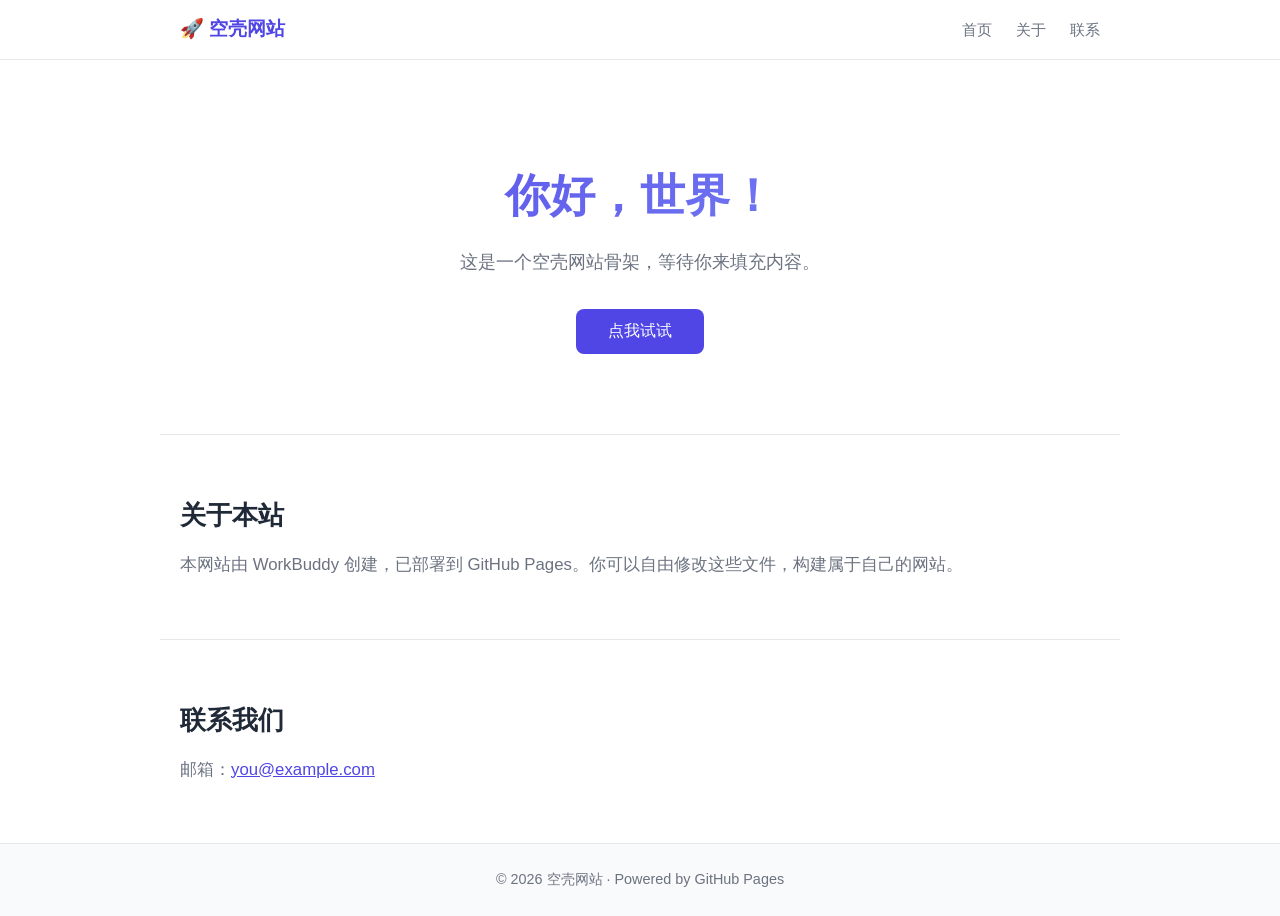
==== index.html @ 28a15c0e "chore: 初始化空壳网站骨架" ====
<!DOCTYPE html>
<html lang="zh-CN">
<head>
  <meta charset="UTF-8">
  <meta name="viewport" content="width=device-width, initial-scale=1.0">
  <meta name="description" content="空壳网站 - 项目骨架">
  <title>我的空壳网站</title>
  <link rel="stylesheet" href="css/styles.css">
</head>
<body>
  <header class="site-header">
    <nav class="navbar">
      <div class="brand">🚀 空壳网站</div>
      <ul class="nav-links">
        <li><a href="#home">首页</a></li>
        <li><a href="#about">关于</a></li>
        <li><a href="#contact">联系</a></li>
      </ul>
    </nav>
  </header>

  <main>
    <section id="home" class="hero">
      <h1>你好，世界！</h1>
      <p>这是一个空壳网站骨架，等待你来填充内容。</p>
      <button id="demo-btn" class="btn">点我试试</button>
    </section>

    <section id="about" class="section">
      <h2>关于本站</h2>
      <p>本网站由 WorkBuddy 创建，已部署到 GitHub Pages。你可以自由修改这些文件，构建属于自己的网站。</p>
    </section>

    <section id="contact" class="section">
      <h2>联系我们</h2>
      <p>邮箱：<a href="mailto:you@example.com">you@example.com</a></p>
    </section>
  </main>

  <footer class="site-footer">
    <p>© 2026 空壳网站 · Powered by GitHub Pages</p>
  </footer>

  <script src="js/script.js"></script>
</body>
</html>
---- css/styles.css ----
/* ===== 空壳网站基础样式 ===== */
:root {
  --primary: #4f46e5;
  --primary-light: #818cf8;
  --text: #1f2937;
  --text-light: #6b7280;
  --bg: #ffffff;
  --bg-alt: #f9fafb;
  --border: #e5e7eb;
}

* {
  margin: 0;
  padding: 0;
  box-sizing: border-box;
}

body {
  font-family: -apple-system, BlinkMacSystemFont, "Segoe UI", "PingFang SC",
    "Hiragino Sans GB", "Microsoft YaHei", sans-serif;
  color: var(--text);
  background: var(--bg);
  line-height: 1.6;
}

/* 导航栏 */
.site-header {
  position: sticky;
  top: 0;
  background: rgba(255, 255, 255, 0.9);
  backdrop-filter: blur(8px);
  border-bottom: 1px solid var(--border);
}

.navbar {
  max-width: 960px;
  margin: 0 auto;
  padding: 14px 20px;
  display: flex;
  align-items: center;
  justify-content: space-between;
}

.brand {
  font-size: 1.2rem;
  font-weight: 700;
  color: var(--primary);
}

.nav-links {
  list-style: none;
  display: flex;
  gap: 24px;
}

.nav-links a {
  text-decoration: none;
  color: var(--text-light);
  font-size: 0.95rem;
  transition: color 0.2s;
}

.nav-links a:hover {
  color: var(--primary);
}

/* 主视觉区 */
.hero {
  max-width: 960px;
  margin: 0 auto;
  padding: 100px 20px 80px;
  text-align: center;
}

.hero h1 {
  font-size: 2.8rem;
  margin-bottom: 16px;
  background: linear-gradient(135deg, var(--primary), var(--primary-light));
  -webkit-background-clip: text;
  -webkit-text-fill-color: transparent;
}

.hero p {
  font-size: 1.15rem;
  color: var(--text-light);
  margin-bottom: 32px;
}

.btn {
  padding: 12px 32px;
  font-size: 1rem;
  border: none;
  border-radius: 8px;
  cursor: pointer;
  color: #fff;
  background: var(--primary);
  transition: transform 0.15s, box-shadow 0.15s;
}

.btn:hover {
  transform: translateY(-2px);
  box-shadow: 0 6px 16px rgba(79, 70, 229, 0.35);
}

/* 内容区 */
.section {
  max-width: 960px;
  margin: 0 auto;
  padding: 60px 20px;
  border-top: 1px solid var(--border);
}

.section h2 {
  font-size: 1.6rem;
  margin-bottom: 16px;
  color: var(--text);
}

.section p {
  color: var(--text-light);
  font-size: 1.05rem;
}

.section a {
  color: var(--primary);
}

/* 页脚 */
.site-footer {
  border-top: 1px solid var(--border);
  background: var(--bg-alt);
  padding: 24px 20px;
  text-align: center;
  color: var(--text-light);
  font-size: 0.9rem;
}

@media (max-width: 640px) {
  .hero h1 {
    font-size: 2rem;
  }
  .nav-links {
    gap: 14px;
  }
}
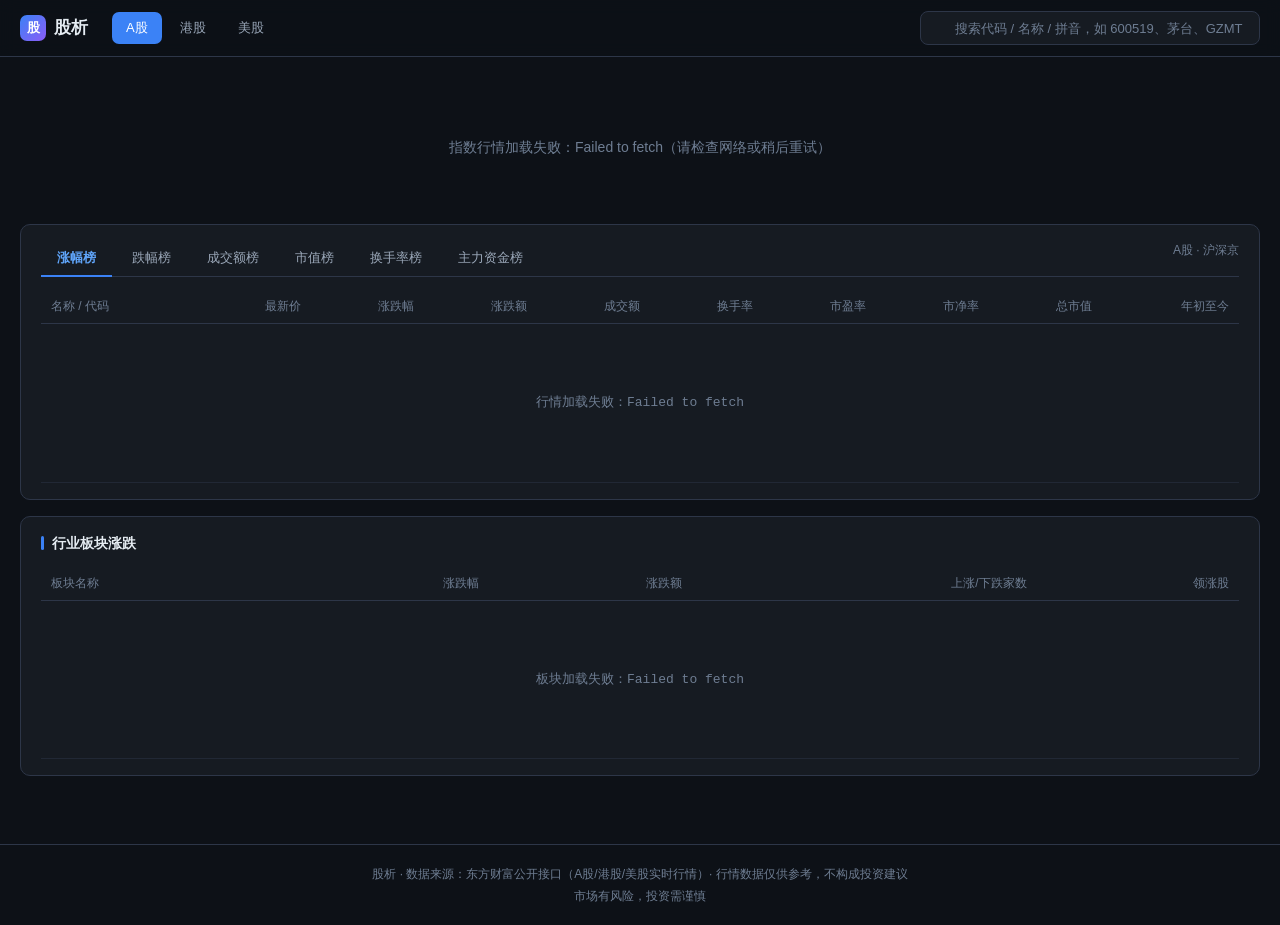
==== commit 0d20f870: "feat: 股票分析网站 v2 - 全网行情/K线/资金流/财务 - 首页：指数行情(上证/深证/创业板/科创50/恒生/纳指100)、涨跌榜、行业板块、A股/港股/美股切换 - 个股页：实时报价、分" ====
--- a/index.html
+++ b/index.html
@@ -3,44 +3,94 @@
 <head>
   <meta charset="UTF-8">
   <meta name="viewport" content="width=device-width, initial-scale=1.0">
-  <meta name="description" content="空壳网站 - 项目骨架">
-  <title>我的空壳网站</title>
+  <meta name="description" content="全网股票行情分析 - A股/港股/美股实时行情、K线、资金流、财务数据">
+  <title>股析 · 全网股票行情分析</title>
   <link rel="stylesheet" href="css/styles.css">
+  <link rel="icon" href="data:image/svg+xml,<svg xmlns='http://www.w3.org/2000/svg' viewBox='0 0 100 100'><text y='.9em' font-size='90'>📈</text></svg>">
 </head>
 <body>
   <header class="site-header">
     <nav class="navbar">
-      <div class="brand">🚀 空壳网站</div>
-      <ul class="nav-links">
-        <li><a href="#home">首页</a></li>
-        <li><a href="#about">关于</a></li>
-        <li><a href="#contact">联系</a></li>
-      </ul>
+      <a class="brand" href="index.html"><span class="logo">股</span>股析</a>
+      <div class="market-tabs">
+        <a href="#market-a" class="active" data-market="a">A股</a>
+        <a href="#market-hk" data-market="hk">港股</a>
+        <a href="#market-us" data-market="us">美股</a>
+      </div>
+      <div class="search-box">
+        <input type="text" id="search-input" placeholder="搜索代码 / 名称 / 拼音，如 600519、茅台、GZMT" autocomplete="off">
+        <div class="search-suggest" id="search-suggest"></div>
+      </div>
     </nav>
   </header>
 
-  <main>
-    <section id="home" class="hero">
-      <h1>你好，世界！</h1>
-      <p>这是一个空壳网站骨架，等待你来填充内容。</p>
-      <button id="demo-btn" class="btn">点我试试</button>
-    </section>
+  <main class="container">
+    <!-- 指数行情 -->
+    <div class="index-grid" id="index-grid">
+      <div class="state-box"><div class="spin"></div>加载指数行情中…</div>
+    </div>
+    <div class="update-time" id="update-time"></div>
 
-    <section id="about" class="section">
-      <h2>关于本站</h2>
-      <p>本网站由 WorkBuddy 创建，已部署到 GitHub Pages。你可以自由修改这些文件，构建属于自己的网站。</p>
-    </section>
+    <!-- 涨跌榜 -->
+    <div class="card">
+      <div class="tab-bar">
+        <button class="tab-btn active" data-sort="f3">涨幅榜</button>
+        <button class="tab-btn" data-sort="f3" data-order="asc">跌幅榜</button>
+        <button class="tab-btn" data-sort="f6">成交额榜</button>
+        <button class="tab-btn" data-sort="f20">市值榜</button>
+        <button class="tab-btn" data-sort="f8">换手率榜</button>
+        <button class="tab-btn" data-sort="f62">主力资金榜</button>
+        <span class="tab-market" id="tab-market-label" style="margin-left:auto;color:var(--text-3);font-size:12px;"></span>
+      </div>
+      <div class="table-wrap">
+        <table class="stock-table" id="stock-table">
+          <thead>
+            <tr>
+              <th>名称 / 代码</th>
+              <th>最新价</th>
+              <th>涨跌幅</th>
+              <th>涨跌额</th>
+              <th>成交额</th>
+              <th>换手率</th>
+              <th>市盈率</th>
+              <th>市净率</th>
+              <th>总市值</th>
+              <th>年初至今</th>
+            </tr>
+          </thead>
+          <tbody id="stock-tbody">
+            <tr><td colspan="10"><div class="state-box"><div class="spin"></div>加载行情中…</div></td></tr>
+          </tbody>
+        </table>
+      </div>
+    </div>
 
-    <section id="contact" class="section">
-      <h2>联系我们</h2>
-      <p>邮箱：<a href="mailto:you@example.com">you@example.com</a></p>
-    </section>
+    <!-- 行业板块 -->
+    <div class="card">
+      <div class="card-title">行业板块涨跌</div>
+      <div class="table-wrap">
+        <table class="stock-table" id="sector-table">
+          <thead>
+            <tr>
+              <th>板块名称</th>
+              <th>涨跌幅</th>
+              <th>涨跌额</th>
+              <th>上涨/下跌家数</th>
+              <th>领涨股</th>
+            </tr>
+          </thead>
+          <tbody id="sector-tbody"></tbody>
+        </table>
+      </div>
+    </div>
   </main>
 
   <footer class="site-footer">
-    <p>© 2026 空壳网站 · Powered by GitHub Pages</p>
+    <p>股析 · 数据来源：东方财富公开接口（A股/港股/美股实时行情）· 行情数据仅供参考，不构成投资建议</p>
+    <p style="margin-top:4px;">市场有风险，投资需谨慎</p>
   </footer>
 
-  <script src="js/script.js"></script>
+  <script src="js/api.js"></script>
+  <script src="js/index.js"></script>
 </body>
 </html>
--- a/css/styles.css
+++ b/css/styles.css
@@ -1,145 +1,449 @@
-/* ===== 空壳网站基础样式 ===== */
+/* ===== 股票分析网站全局样式（深色金融风） ===== */
 :root {
-  --primary: #4f46e5;
-  --primary-light: #818cf8;
-  --text: #1f2937;
-  --text-light: #6b7280;
-  --bg: #ffffff;
-  --bg-alt: #f9fafb;
-  --border: #e5e7eb;
-}
-
-* {
-  margin: 0;
-  padding: 0;
-  box-sizing: border-box;
-}
+  --bg: #0d1117;
+  --bg-card: #161b22;
+  --bg-hover: #1c2333;
+  --border: #2d3648;
+  --text: #e6edf3;
+  --text-2: #9aa7b8;
+  --text-3: #6e7d92;
+  --up: #f04438;
+  --up-bg: rgba(240, 68, 56, 0.12);
+  --down: #12b76a;
+  --down-bg: rgba(18, 183, 106, 0.12);
+  --flat: #9aa7b8;
+  --accent: #3b82f6;
+  --accent-2: #60a5fa;
+  --radius: 10px;
+}
+
+* { margin: 0; padding: 0; box-sizing: border-box; }
+
+html { scroll-behavior: smooth; }
 
 body {
   font-family: -apple-system, BlinkMacSystemFont, "Segoe UI", "PingFang SC",
     "Hiragino Sans GB", "Microsoft YaHei", sans-serif;
+  background: var(--bg);
   color: var(--text);
-  background: var(--bg);
-  line-height: 1.6;
-}
-
-/* 导航栏 */
+  font-size: 14px;
+  line-height: 1.5;
+}
+
+a { color: var(--accent-2); text-decoration: none; }
+a:hover { text-decoration: underline; }
+
+/* ===== 顶部导航 ===== */
 .site-header {
   position: sticky;
   top: 0;
-  background: rgba(255, 255, 255, 0.9);
+  z-index: 100;
+  background: rgba(13, 17, 23, 0.92);
   backdrop-filter: blur(8px);
   border-bottom: 1px solid var(--border);
 }
 
 .navbar {
-  max-width: 960px;
+  max-width: 1280px;
   margin: 0 auto;
-  padding: 14px 20px;
-  display: flex;
-  align-items: center;
-  justify-content: space-between;
+  padding: 0 20px;
+  height: 56px;
+  display: flex;
+  align-items: center;
+  gap: 24px;
 }
 
 .brand {
-  font-size: 1.2rem;
+  display: flex;
+  align-items: center;
+  gap: 8px;
+  font-size: 17px;
   font-weight: 700;
-  color: var(--primary);
-}
-
-.nav-links {
-  list-style: none;
-  display: flex;
-  gap: 24px;
-}
-
-.nav-links a {
-  text-decoration: none;
-  color: var(--text-light);
-  font-size: 0.95rem;
-  transition: color 0.2s;
-}
-
-.nav-links a:hover {
-  color: var(--primary);
-}
-
-/* 主视觉区 */
-.hero {
-  max-width: 960px;
+  color: var(--text);
+  white-space: nowrap;
+}
+
+.brand .logo {
+  width: 26px;
+  height: 26px;
+  border-radius: 7px;
+  background: linear-gradient(135deg, #3b82f6, #8b5cf6);
+  display: inline-flex;
+  align-items: center;
+  justify-content: center;
+  font-size: 13px;
+  color: #fff;
+}
+
+/* 市场切换 */
+.market-tabs { display: flex; gap: 4px; }
+
+.market-tabs a {
+  padding: 6px 14px;
+  border-radius: 7px;
+  color: var(--text-2);
+  font-size: 13px;
+  white-space: nowrap;
+}
+
+.market-tabs a:hover { color: var(--text); background: var(--bg-hover); text-decoration: none; }
+
+.market-tabs a.active {
+  color: #fff;
+  background: var(--accent);
+}
+
+/* 搜索框 */
+.search-box {
+  position: relative;
+  flex: 1;
+  max-width: 340px;
+  margin-left: auto;
+}
+
+.search-box input {
+  width: 100%;
+  height: 34px;
+  padding: 0 12px 0 34px;
+  border-radius: 8px;
+  border: 1px solid var(--border);
+  background: var(--bg-card);
+  color: var(--text);
+  font-size: 13px;
+  outline: none;
+  transition: border-color 0.15s;
+}
+
+.search-box input:focus { border-color: var(--accent); }
+.search-box input::placeholder { color: var(--text-3); }
+
+.search-box .search-icon {
+  position: absolute;
+  left: 10px;
+  top: 9px;
+  width: 16px;
+  height: 16px;
+  opacity: 0.5;
+  pointer-events: none;
+}
+
+/* 搜索下拉建议 */
+.search-suggest {
+  position: absolute;
+  top: 40px;
+  left: 0;
+  right: 0;
+  background: var(--bg-card);
+  border: 1px solid var(--border);
+  border-radius: 8px;
+  overflow: hidden;
+  display: none;
+  max-height: 340px;
+  overflow-y: auto;
+  box-shadow: 0 8px 24px rgba(0, 0, 0, 0.4);
+}
+
+.search-suggest.open { display: block; }
+
+.suggest-item {
+  padding: 8px 12px;
+  display: flex;
+  align-items: center;
+  gap: 10px;
+  cursor: pointer;
+}
+
+.suggest-item:hover { background: var(--bg-hover); }
+
+.suggest-item .s-name { color: var(--text); flex: 1; min-width: 0; overflow: hidden; text-overflow: ellipsis; white-space: nowrap; }
+
+.suggest-item .s-code { color: var(--text-3); font-family: ui-monospace, Consolas, monospace; font-size: 12px; }
+
+.suggest-item .s-type {
+  font-size: 11px;
+  color: var(--text-2);
+  border: 1px solid var(--border);
+  border-radius: 4px;
+  padding: 0 5px;
+  flex-shrink: 0;
+}
+
+/* ===== 主容器 ===== */
+.container {
+  max-width: 1280px;
   margin: 0 auto;
-  padding: 100px 20px 80px;
+  padding: 20px;
+}
+
+/* 区块卡片 */
+.card {
+  background: var(--bg-card);
+  border: 1px solid var(--border);
+  border-radius: var(--radius);
+  padding: 16px 20px;
+  margin-bottom: 16px;
+}
+
+.card-title {
+  font-size: 14px;
+  font-weight: 600;
+  margin-bottom: 12px;
+  display: flex;
+  align-items: center;
+  gap: 8px;
+}
+
+.card-title::before {
+  content: "";
+  width: 3px;
+  height: 14px;
+  border-radius: 2px;
+  background: var(--accent);
+}
+
+/* ===== 指数卡片 ===== */
+.index-grid {
+  display: grid;
+  grid-template-columns: repeat(auto-fit, minmax(170px, 1fr));
+  gap: 12px;
+}
+
+.index-card {
+  background: var(--bg-card);
+  border: 1px solid var(--border);
+  border-radius: var(--radius);
+  padding: 14px 16px;
+  transition: border-color 0.15s;
+}
+
+.index-card:hover { border-color: var(--accent); }
+
+.index-card .idx-name { color: var(--text-2); font-size: 13px; display: flex; justify-content: space-between; align-items: center; }
+
+.index-card .idx-market { font-size: 11px; color: var(--text-3); }
+
+.index-card .idx-price {
+  font-size: 22px;
+  font-weight: 700;
+  margin: 6px 0 2px;
+  font-family: ui-monospace, Consolas, monospace;
+}
+
+.index-card .idx-change { font-size: 12px; font-family: ui-monospace, Consolas, monospace; }
+
+.up { color: var(--up); }
+.down { color: var(--down); }
+.flat { color: var(--flat); }
+
+/* ===== 行情表格 ===== */
+.table-wrap { overflow-x: auto; }
+
+.stock-table {
+  width: 100%;
+  border-collapse: collapse;
+  font-size: 13px;
+  white-space: nowrap;
+}
+
+.stock-table th {
+  text-align: right;
+  padding: 8px 10px;
+  color: var(--text-3);
+  font-weight: 400;
+  font-size: 12px;
+  border-bottom: 1px solid var(--border);
+}
+
+.stock-table th:first-child, .stock-table td:first-child { text-align: left; }
+
+.stock-table td {
+  text-align: right;
+  padding: 9px 10px;
+  border-bottom: 1px solid rgba(45, 54, 72, 0.5);
+  font-family: ui-monospace, Consolas, monospace;
+}
+
+.stock-table tbody tr { cursor: pointer; transition: background 0.12s; }
+.stock-table tbody tr:hover { background: var(--bg-hover); }
+
+.stock-table .name-cell { font-family: inherit; font-weight: 500; }
+
+.stock-table .code-cell { color: var(--text-3); font-size: 12px; }
+
+.pct-badge {
+  display: inline-block;
+  min-width: 64px;
+  padding: 2px 6px;
+  border-radius: 5px;
   text-align: center;
-}
-
-.hero h1 {
-  font-size: 2.8rem;
+  font-family: ui-monospace, Consolas, monospace;
+}
+
+.pct-badge.up { background: var(--up-bg); color: var(--up); }
+.pct-badge.down { background: var(--down-bg); color: var(--down); }
+.pct-badge.flat { background: rgba(154, 167, 184, 0.12); color: var(--flat); }
+
+/* Tab 切换 */
+.tab-bar {
+  display: flex;
+  gap: 4px;
+  border-bottom: 1px solid var(--border);
+  margin-bottom: 12px;
+}
+
+.tab-btn {
+  padding: 8px 16px;
+  background: none;
+  border: none;
+  color: var(--text-2);
+  font-size: 13px;
+  cursor: pointer;
+  border-bottom: 2px solid transparent;
+  margin-bottom: -1px;
+}
+
+.tab-btn:hover { color: var(--text); }
+
+.tab-btn.active {
+  color: var(--accent-2);
+  border-bottom-color: var(--accent);
+  font-weight: 600;
+}
+
+/* ===== 个股详情页 ===== */
+.stock-head {
+  display: flex;
+  flex-wrap: wrap;
+  align-items: flex-end;
+  gap: 20px;
   margin-bottom: 16px;
-  background: linear-gradient(135deg, var(--primary), var(--primary-light));
-  -webkit-background-clip: text;
-  -webkit-text-fill-color: transparent;
-}
-
-.hero p {
-  font-size: 1.15rem;
-  color: var(--text-light);
-  margin-bottom: 32px;
-}
-
-.btn {
-  padding: 12px 32px;
-  font-size: 1rem;
-  border: none;
-  border-radius: 8px;
+}
+
+.stock-name-block h1 {
+  font-size: 24px;
+  font-weight: 700;
+  display: flex;
+  align-items: center;
+  gap: 10px;
+}
+
+.stock-name-block .code-line { color: var(--text-3); font-size: 13px; margin-top: 2px; }
+
+.price-block .price {
+  font-size: 36px;
+  font-weight: 700;
+  font-family: ui-monospace, Consolas, monospace;
+  line-height: 1.1;
+}
+
+.price-block .change-line { font-size: 15px; font-family: ui-monospace, Consolas, monospace; margin-top: 4px; }
+
+.quote-grid {
+  display: grid;
+  grid-template-columns: repeat(auto-fit, minmax(150px, 1fr));
+  gap: 10px;
+  margin-bottom: 16px;
+}
+
+.quote-item {
+  background: var(--bg-card);
+  border: 1px solid var(--border);
+  border-radius: var(--radius);
+  padding: 10px 14px;
+}
+
+.quote-item .q-label { color: var(--text-3); font-size: 12px; }
+
+.quote-item .q-value { font-size: 15px; font-weight: 600; font-family: ui-monospace, Consolas, monospace; margin-top: 3px; }
+
+/* 图表容器 */
+.chart-box { width: 100%; height: 420px; }
+
+.chart-toolbar {
+  display: flex;
+  gap: 6px;
+  align-items: center;
+  margin-bottom: 8px;
+  flex-wrap: wrap;
+}
+
+.chart-toolbar .spacer { flex: 1; }
+
+.chip {
+  padding: 4px 12px;
+  border-radius: 6px;
+  border: 1px solid var(--border);
+  background: none;
+  color: var(--text-2);
+  font-size: 12px;
   cursor: pointer;
+}
+
+.chip:hover { color: var(--text); border-color: var(--text-3); }
+
+.chip.active {
+  background: var(--accent);
+  border-color: var(--accent);
   color: #fff;
-  background: var(--primary);
-  transition: transform 0.15s, box-shadow 0.15s;
-}
-
-.btn:hover {
-  transform: translateY(-2px);
-  box-shadow: 0 6px 16px rgba(79, 70, 229, 0.35);
-}
-
-/* 内容区 */
-.section {
-  max-width: 960px;
-  margin: 0 auto;
+}
+
+/* 指标网格（资金流/财务） */
+.metric-grid {
+  display: grid;
+  grid-template-columns: repeat(auto-fit, minmax(150px, 1fr));
+  gap: 10px;
+}
+
+.metric-item {
+  background: var(--bg-card);
+  border: 1px solid var(--border);
+  border-radius: var(--radius);
+  padding: 12px 14px;
+}
+
+.metric-item .m-label { color: var(--text-3); font-size: 12px; }
+
+.metric-item .m-value { font-size: 17px; font-weight: 600; margin-top: 4px; font-family: ui-monospace, Consolas, monospace; }
+
+.metric-item .m-sub { font-size: 11px; margin-top: 2px; font-family: ui-monospace, Consolas, monospace; }
+
+/* 加载/错误状态 */
+.state-box {
+  text-align: center;
   padding: 60px 20px;
-  border-top: 1px solid var(--border);
-}
-
-.section h2 {
-  font-size: 1.6rem;
-  margin-bottom: 16px;
-  color: var(--text);
-}
-
-.section p {
-  color: var(--text-light);
-  font-size: 1.05rem;
-}
-
-.section a {
-  color: var(--primary);
-}
-
-/* 页脚 */
+  color: var(--text-3);
+}
+
+.state-box .spin {
+  width: 28px;
+  height: 28px;
+  border: 3px solid var(--border);
+  border-top-color: var(--accent);
+  border-radius: 50%;
+  margin: 0 auto 14px;
+  animation: spin 0.9s linear infinite;
+}
+
+@keyframes spin { to { transform: rotate(360deg); } }
+
+/* ===== 页脚 ===== */
 .site-footer {
   border-top: 1px solid var(--border);
-  background: var(--bg-alt);
-  padding: 24px 20px;
+  margin-top: 32px;
+  padding: 20px;
   text-align: center;
-  color: var(--text-light);
-  font-size: 0.9rem;
-}
-
-@media (max-width: 640px) {
-  .hero h1 {
-    font-size: 2rem;
-  }
-  .nav-links {
-    gap: 14px;
-  }
-}
+  color: var(--text-3);
+  font-size: 12px;
+}
+
+/* 时间显示 */
+.update-time { color: var(--text-3); font-size: 12px; text-align: right; margin: -4px 0 10px; }
+
+/* 响应式 */
+@media (max-width: 768px) {
+  .navbar { gap: 12px; padding: 0 12px; }
+  .brand { font-size: 15px; }
+  .search-box { max-width: none; }
+  .stock-name-block h1 { font-size: 20px; }
+  .price-block .price { font-size: 28px; }
+}
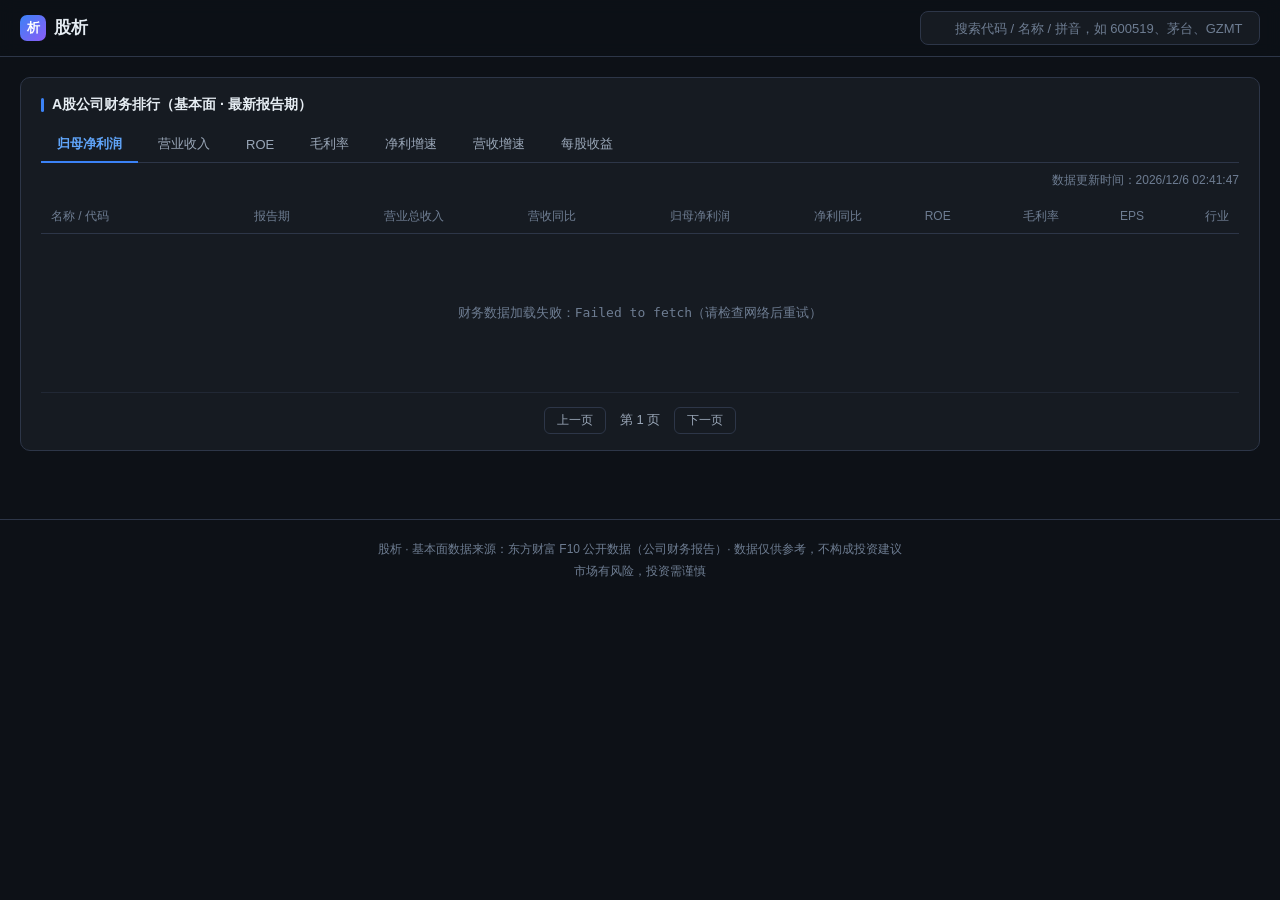
==== commit f017426c: "refactor: 网站改为纯基本面模式，移除全部行情功能 - 首页：A股财务排行（净利/营收/ROE/毛利率/增速/EPS排序+分页） - 个股页：公司概况19项、财务主要指标8期、三大报表摘要、主" ====
--- a/index.html
+++ b/index.html
@@ -3,20 +3,15 @@
 <head>
   <meta charset="UTF-8">
   <meta name="viewport" content="width=device-width, initial-scale=1.0">
-  <meta name="description" content="全网股票行情分析 - A股/港股/美股实时行情、K线、资金流、财务数据">
-  <title>股析 · 全网股票行情分析</title>
+  <meta name="description" content="全网股票基本面分析 - A股公司财务业绩排行、核心财务指标">
+  <title>股析 · 股票基本面分析</title>
   <link rel="stylesheet" href="css/styles.css">
-  <link rel="icon" href="data:image/svg+xml,<svg xmlns='http://www.w3.org/2000/svg' viewBox='0 0 100 100'><text y='.9em' font-size='90'>📈</text></svg>">
+  <link rel="icon" href="data:image/svg+xml,<svg xmlns='http://www.w3.org/2000/svg' viewBox='0 0 100 100'><text y='.9em' font-size='90'>📊</text></svg>">
 </head>
 <body>
   <header class="site-header">
     <nav class="navbar">
-      <a class="brand" href="index.html"><span class="logo">股</span>股析</a>
-      <div class="market-tabs">
-        <a href="#market-a" class="active" data-market="a">A股</a>
-        <a href="#market-hk" data-market="hk">港股</a>
-        <a href="#market-us" data-market="us">美股</a>
-      </div>
+      <a class="brand" href="index.html"><span class="logo">析</span>股析</a>
       <div class="search-box">
         <input type="text" id="search-input" placeholder="搜索代码 / 名称 / 拼音，如 600519、茅台、GZMT" autocomplete="off">
         <div class="search-suggest" id="search-suggest"></div>
@@ -25,68 +20,50 @@
   </header>
 
   <main class="container">
-    <!-- 指数行情 -->
-    <div class="index-grid" id="index-grid">
-      <div class="state-box"><div class="spin"></div>加载指数行情中…</div>
-    </div>
-    <div class="update-time" id="update-time"></div>
-
-    <!-- 涨跌榜 -->
+    <!-- 排行说明 -->
     <div class="card">
+      <div class="card-title">A股公司财务排行（基本面 · 最新报告期）</div>
       <div class="tab-bar">
-        <button class="tab-btn active" data-sort="f3">涨幅榜</button>
-        <button class="tab-btn" data-sort="f3" data-order="asc">跌幅榜</button>
-        <button class="tab-btn" data-sort="f6">成交额榜</button>
-        <button class="tab-btn" data-sort="f20">市值榜</button>
-        <button class="tab-btn" data-sort="f8">换手率榜</button>
-        <button class="tab-btn" data-sort="f62">主力资金榜</button>
-        <span class="tab-market" id="tab-market-label" style="margin-left:auto;color:var(--text-3);font-size:12px;"></span>
+        <button class="tab-btn active" data-sort="PARENT_NETPROFIT">归母净利润</button>
+        <button class="tab-btn" data-sort="TOTAL_OPERATE_INCOME">营业收入</button>
+        <button class="tab-btn" data-sort="WEIGHTAVG_ROE">ROE</button>
+        <button class="tab-btn" data-sort="XSMLL">毛利率</button>
+        <button class="tab-btn" data-sort="SJLTZ">净利增速</button>
+        <button class="tab-btn" data-sort="YSTZ">营收增速</button>
+        <button class="tab-btn" data-sort="BASIC_EPS">每股收益</button>
       </div>
+      <div class="update-time" id="update-time"></div>
       <div class="table-wrap">
-        <table class="stock-table" id="stock-table">
+        <table class="stock-table" id="fin-table">
           <thead>
             <tr>
               <th>名称 / 代码</th>
-              <th>最新价</th>
-              <th>涨跌幅</th>
-              <th>涨跌额</th>
-              <th>成交额</th>
-              <th>换手率</th>
-              <th>市盈率</th>
-              <th>市净率</th>
-              <th>总市值</th>
-              <th>年初至今</th>
+              <th>报告期</th>
+              <th>营业总收入</th>
+              <th>营收同比</th>
+              <th>归母净利润</th>
+              <th>净利同比</th>
+              <th>ROE</th>
+              <th>毛利率</th>
+              <th>EPS</th>
+              <th>行业</th>
             </tr>
           </thead>
-          <tbody id="stock-tbody">
-            <tr><td colspan="10"><div class="state-box"><div class="spin"></div>加载行情中…</div></td></tr>
+          <tbody id="fin-tbody">
+            <tr><td colspan="10"><div class="state-box"><div class="spin"></div>加载财务数据中…</div></td></tr>
           </tbody>
         </table>
       </div>
-    </div>
-
-    <!-- 行业板块 -->
-    <div class="card">
-      <div class="card-title">行业板块涨跌</div>
-      <div class="table-wrap">
-        <table class="stock-table" id="sector-table">
-          <thead>
-            <tr>
-              <th>板块名称</th>
-              <th>涨跌幅</th>
-              <th>涨跌额</th>
-              <th>上涨/下跌家数</th>
-              <th>领涨股</th>
-            </tr>
-          </thead>
-          <tbody id="sector-tbody"></tbody>
-        </table>
+      <div class="pager">
+        <button id="prev-btn" class="chip">上一页</button>
+        <span id="page-info" class="page-info">第 1 页</span>
+        <button id="next-btn" class="chip">下一页</button>
       </div>
     </div>
   </main>
 
   <footer class="site-footer">
-    <p>股析 · 数据来源：东方财富公开接口（A股/港股/美股实时行情）· 行情数据仅供参考，不构成投资建议</p>
+    <p>股析 · 基本面数据来源：东方财富 F10 公开数据（公司财务报告）· 数据仅供参考，不构成投资建议</p>
     <p style="margin-top:4px;">市场有风险，投资需谨慎</p>
   </footer>
 
--- a/css/styles.css
+++ b/css/styles.css
@@ -426,6 +426,47 @@
 
 @keyframes spin { to { transform: rotate(360deg); } }
 
+/* ===== 基本面页面 ===== */
+/* 公司概况网格 */
+.profile-grid {
+  display: grid;
+  grid-template-columns: repeat(auto-fill, minmax(280px, 1fr));
+  gap: 12px;
+}
+
+.profile-item {
+  background: var(--bg-card);
+  border: 1px solid var(--border);
+  border-radius: var(--radius);
+  padding: 10px 14px;
+}
+
+.profile-item .p-label { color: var(--text-3); font-size: 12px; }
+
+.profile-item .p-value { font-size: 13px; margin-top: 3px; word-break: break-all; }
+
+/* 三大报表分组标题 */
+.metric-grid-title {
+  grid-column: 1 / -1;
+  font-size: 13px;
+  font-weight: 600;
+  color: var(--accent-2);
+  margin: 6px 0 4px;
+}
+
+/* 分页 */
+.pager {
+  display: flex;
+  align-items: center;
+  justify-content: center;
+  gap: 14px;
+  margin-top: 14px;
+}
+
+.pager .page-info { color: var(--text-2); font-size: 13px; }
+
+.chip:disabled { opacity: 0.4; cursor: not-allowed; }
+
 /* ===== 页脚 ===== */
 .site-footer {
   border-top: 1px solid var(--border);
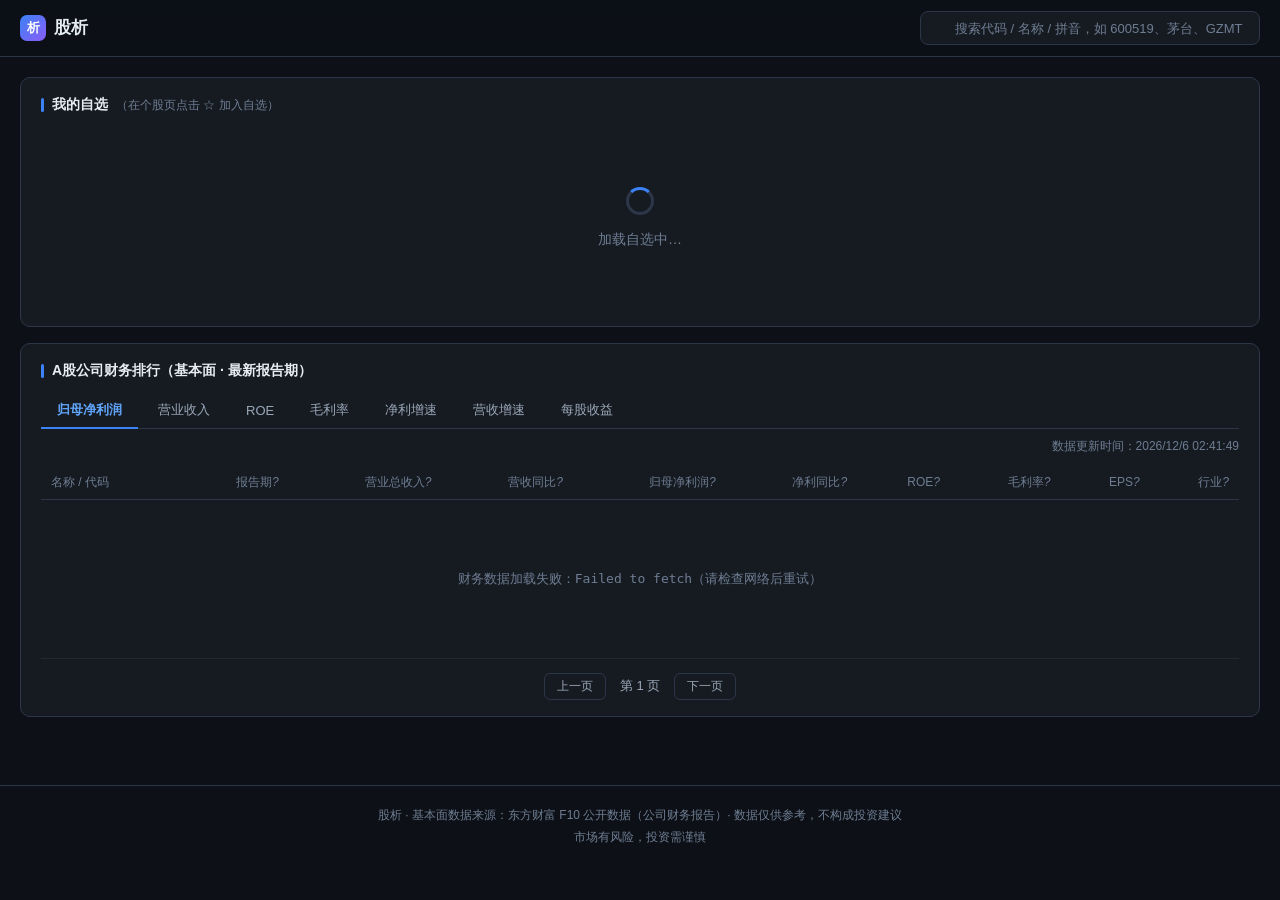
==== commit dacb0c2a: "feat: 自选股+指标释义 更新 index.html" ====
--- a/index.html
+++ b/index.html
@@ -20,6 +20,12 @@
   </header>
 
   <main class="container">
+    <!-- 自选股 -->
+    <div class="card watch-card" id="watch-card">
+      <div class="card-title">我的自选<span style="font-size:12px;color:var(--text-3);font-weight:400;">（在个股页点击 ☆ 加入自选）</span></div>
+      <div id="watch-list"><div class="state-box"><div class="spin"></div>加载自选中…</div></div>
+    </div>
+
     <!-- 排行说明 -->
     <div class="card">
       <div class="card-title">A股公司财务排行（基本面 · 最新报告期）</div>
@@ -38,15 +44,15 @@
           <thead>
             <tr>
               <th>名称 / 代码</th>
-              <th>报告期</th>
-              <th>营业总收入</th>
-              <th>营收同比</th>
-              <th>归母净利润</th>
-              <th>净利同比</th>
-              <th>ROE</th>
-              <th>毛利率</th>
-              <th>EPS</th>
-              <th>行业</th>
+              <th>报告期<i class="hint" data-key="reportDate">?</i></th>
+              <th>营业总收入<i class="hint" data-key="income">?</i></th>
+              <th>营收同比<i class="hint" data-key="incomeYoy">?</i></th>
+              <th>归母净利润<i class="hint" data-key="netProfit">?</i></th>
+              <th>净利同比<i class="hint" data-key="profitYoy">?</i></th>
+              <th>ROE<i class="hint" data-key="roe">?</i></th>
+              <th>毛利率<i class="hint" data-key="grossMargin">?</i></th>
+              <th>EPS<i class="hint" data-key="eps">?</i></th>
+              <th>行业<i class="hint" data-key="industry">?</i></th>
             </tr>
           </thead>
           <tbody id="fin-tbody">
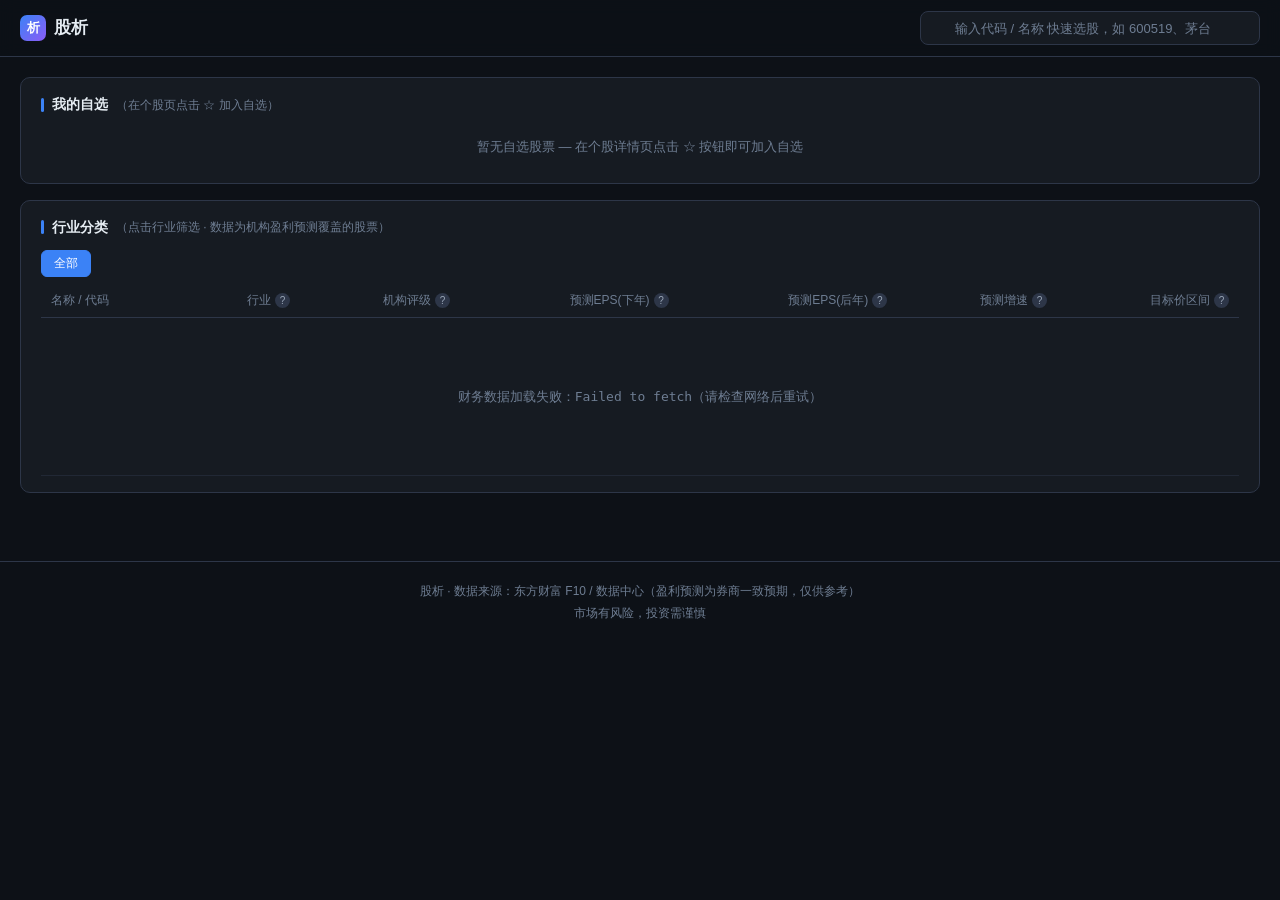
==== commit 00ab9ce8: "feat: 行业分类+盈利预测+估值打分 更新 index.html" ====
--- a/index.html
+++ b/index.html
@@ -3,7 +3,7 @@
 <head>
   <meta charset="UTF-8">
   <meta name="viewport" content="width=device-width, initial-scale=1.0">
-  <meta name="description" content="全网股票基本面分析 - A股公司财务业绩排行、核心财务指标">
+  <meta name="description" content="全网股票基本面分析 - 按行业分类浏览、盈利预测、机构评级">
   <title>股析 · 股票基本面分析</title>
   <link rel="stylesheet" href="css/styles.css">
   <link rel="icon" href="data:image/svg+xml,<svg xmlns='http://www.w3.org/2000/svg' viewBox='0 0 100 100'><text y='.9em' font-size='90'>📊</text></svg>">
@@ -13,7 +13,7 @@
     <nav class="navbar">
       <a class="brand" href="index.html"><span class="logo">析</span>股析</a>
       <div class="search-box">
-        <input type="text" id="search-input" placeholder="搜索代码 / 名称 / 拼音，如 600519、茅台、GZMT" autocomplete="off">
+        <input type="text" id="search-input" placeholder="输入代码 / 名称 快速选股，如 600519、茅台" autocomplete="off">
         <div class="search-suggest" id="search-suggest"></div>
       </div>
     </nav>
@@ -26,17 +26,11 @@
       <div id="watch-list"><div class="state-box"><div class="spin"></div>加载自选中…</div></div>
     </div>
 
-    <!-- 排行说明 -->
+    <!-- 行业分类 -->
     <div class="card">
-      <div class="card-title">A股公司财务排行（基本面 · 最新报告期）</div>
-      <div class="tab-bar">
-        <button class="tab-btn active" data-sort="PARENT_NETPROFIT">归母净利润</button>
-        <button class="tab-btn" data-sort="TOTAL_OPERATE_INCOME">营业收入</button>
-        <button class="tab-btn" data-sort="WEIGHTAVG_ROE">ROE</button>
-        <button class="tab-btn" data-sort="XSMLL">毛利率</button>
-        <button class="tab-btn" data-sort="SJLTZ">净利增速</button>
-        <button class="tab-btn" data-sort="YSTZ">营收增速</button>
-        <button class="tab-btn" data-sort="BASIC_EPS">每股收益</button>
+      <div class="card-title">行业分类<span style="font-size:12px;color:var(--text-3);font-weight:400;">（点击行业筛选 · 数据为机构盈利预测覆盖的股票）</span></div>
+      <div class="industry-nav" id="industry-nav">
+        <button class="chip active" data-ind="全部">全部</button>
       </div>
       <div class="update-time" id="update-time"></div>
       <div class="table-wrap">
@@ -44,32 +38,24 @@
           <thead>
             <tr>
               <th>名称 / 代码</th>
-              <th>报告期<i class="hint" data-key="reportDate">?</i></th>
-              <th>营业总收入<i class="hint" data-key="income">?</i></th>
-              <th>营收同比<i class="hint" data-key="incomeYoy">?</i></th>
-              <th>归母净利润<i class="hint" data-key="netProfit">?</i></th>
-              <th>净利同比<i class="hint" data-key="profitYoy">?</i></th>
-              <th>ROE<i class="hint" data-key="roe">?</i></th>
-              <th>毛利率<i class="hint" data-key="grossMargin">?</i></th>
-              <th>EPS<i class="hint" data-key="eps">?</i></th>
               <th>行业<i class="hint" data-key="industry">?</i></th>
+              <th>机构评级<i class="hint" data-key="rating">?</i></th>
+              <th>预测EPS(下年)<i class="hint" data-key="epsNext">?</i></th>
+              <th>预测EPS(后年)<i class="hint" data-key="epsNext2">?</i></th>
+              <th>预测增速<i class="hint" data-key="forecastGrowth">?</i></th>
+              <th>目标价区间<i class="hint" data-key="aimPrice">?</i></th>
             </tr>
           </thead>
           <tbody id="fin-tbody">
-            <tr><td colspan="10"><div class="state-box"><div class="spin"></div>加载财务数据中…</div></td></tr>
+            <tr><td colspan="7"><div class="state-box"><div class="spin"></div>加载数据中…</div></td></tr>
           </tbody>
         </table>
-      </div>
-      <div class="pager">
-        <button id="prev-btn" class="chip">上一页</button>
-        <span id="page-info" class="page-info">第 1 页</span>
-        <button id="next-btn" class="chip">下一页</button>
       </div>
     </div>
   </main>
 
   <footer class="site-footer">
-    <p>股析 · 基本面数据来源：东方财富 F10 公开数据（公司财务报告）· 数据仅供参考，不构成投资建议</p>
+    <p>股析 · 数据来源：东方财富 F10 / 数据中心（盈利预测为券商一致预期，仅供参考）</p>
     <p style="margin-top:4px;">市场有风险，投资需谨慎</p>
   </footer>
 
--- a/css/styles.css
+++ b/css/styles.css
@@ -467,6 +467,117 @@
 
 .chip:disabled { opacity: 0.4; cursor: not-allowed; }
 
+/* ===== 指标释义问号 ===== */
+.hint {
+  display: inline-block;
+  width: 15px;
+  height: 15px;
+  line-height: 15px;
+  text-align: center;
+  border-radius: 50%;
+  background: var(--border);
+  color: var(--text-2);
+  font-size: 10px;
+  font-style: normal;
+  cursor: help;
+  margin-left: 4px;
+  vertical-align: middle;
+  user-select: none;
+  transition: background 0.15s, color 0.15s;
+}
+
+.hint:hover { background: var(--accent); color: #fff; }
+
+/* 浮动释义提示层（JS 控制，避免被表格滚动容器裁剪） */
+.tip-float {
+  position: fixed;
+  z-index: 9999;
+  max-width: 300px;
+  background: #1c2333;
+  border: 1px solid var(--border);
+  color: var(--text);
+  font-size: 12px;
+  line-height: 1.6;
+  padding: 8px 12px;
+  border-radius: 8px;
+  box-shadow: 0 8px 24px rgba(0, 0, 0, 0.45);
+  pointer-events: none;
+  opacity: 0;
+  transition: opacity 0.12s;
+  word-break: break-all;
+}
+
+.tip-float.show { opacity: 1; }
+
+/* ===== 自选股 ===== */
+.watch-btn {
+  display: inline-flex;
+  align-items: center;
+  gap: 5px;
+  padding: 5px 14px;
+  border-radius: 7px;
+  border: 1px solid var(--border);
+  background: var(--bg-card);
+  color: var(--text-2);
+  font-size: 13px;
+  cursor: pointer;
+  transition: all 0.15s;
+  margin-left: 10px;
+  vertical-align: middle;
+}
+
+.watch-btn:hover { border-color: var(--accent); color: var(--accent-2); }
+
+.watch-btn.watched {
+  background: rgba(240, 68, 56, 0.12);
+  border-color: var(--up);
+  color: var(--up);
+}
+
+.watch-btn .star { font-size: 14px; }
+
+.watch-card .watch-empty {
+  color: var(--text-3);
+  font-size: 13px;
+  padding: 10px 0;
+  text-align: center;
+}
+
+.watch-item {
+  display: flex;
+  align-items: center;
+  gap: 10px;
+  padding: 8px 12px;
+  border-radius: 8px;
+  cursor: pointer;
+  transition: background 0.12s;
+}
+
+.watch-item:hover { background: var(--bg-hover); }
+
+.watch-item .w-name { color: var(--text); font-weight: 500; min-width: 90px; }
+
+.watch-item .w-code { color: var(--text-3); font-size: 12px; font-family: ui-monospace, Consolas, monospace; }
+
+.watch-item .w-nums {
+  margin-left: auto;
+  color: var(--text-2);
+  font-size: 12px;
+  font-family: ui-monospace, Consolas, monospace;
+  display: flex;
+  gap: 14px;
+}
+
+.watch-item .w-del {
+  color: var(--text-3);
+  font-size: 13px;
+  cursor: pointer;
+  padding: 0 4px;
+  border-radius: 4px;
+}
+
+.watch-item .w-del:hover { color: var(--up); background: var(--up-bg); }
+
 /* ===== 页脚 ===== */
 .site-footer {
   border-top: 1px solid var(--border);
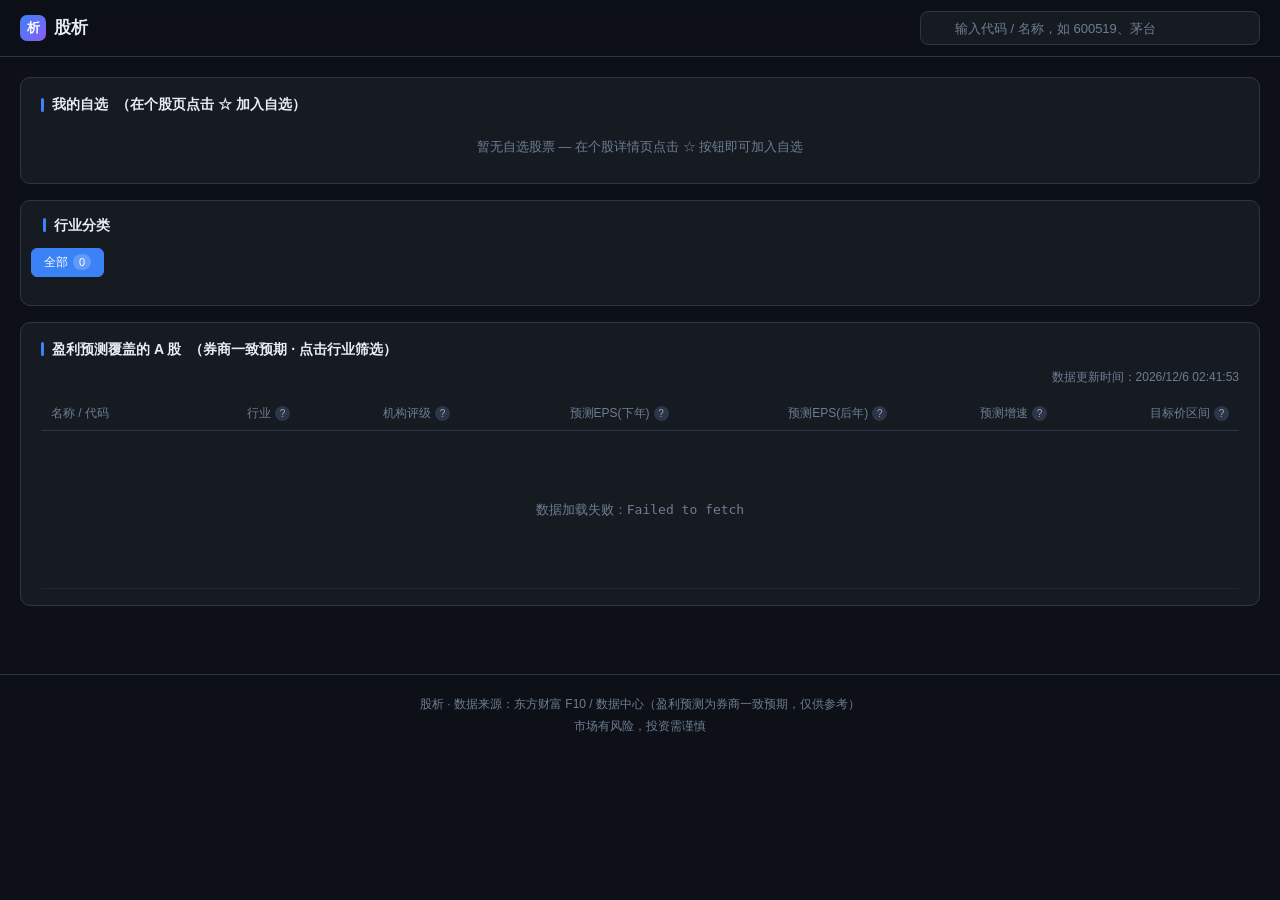
==== commit 7b8e0fa2: "feat: UI升级+行业分类+盈利预测+估值打分 更新 index.html" ====
--- a/index.html
+++ b/index.html
@@ -3,7 +3,7 @@
 <head>
   <meta charset="UTF-8">
   <meta name="viewport" content="width=device-width, initial-scale=1.0">
-  <meta name="description" content="全网股票基本面分析 - 按行业分类浏览、盈利预测、机构评级">
+  <meta name="description" content="全网股票基本面分析 - 按行业分类浏览、盈利预测、机构评级、估值打分">
   <title>股析 · 股票基本面分析</title>
   <link rel="stylesheet" href="css/styles.css">
   <link rel="icon" href="data:image/svg+xml,<svg xmlns='http://www.w3.org/2000/svg' viewBox='0 0 100 100'><text y='.9em' font-size='90'>📊</text></svg>">
@@ -13,7 +13,7 @@
     <nav class="navbar">
       <a class="brand" href="index.html"><span class="logo">析</span>股析</a>
       <div class="search-box">
-        <input type="text" id="search-input" placeholder="输入代码 / 名称 快速选股，如 600519、茅台" autocomplete="off">
+        <input type="text" id="search-input" placeholder="输入代码 / 名称，如 600519、茅台" autocomplete="off">
         <div class="search-suggest" id="search-suggest"></div>
       </div>
     </nav>
@@ -22,35 +22,46 @@
   <main class="container">
     <!-- 自选股 -->
     <div class="card watch-card" id="watch-card">
-      <div class="card-title">我的自选<span style="font-size:12px;color:var(--text-3);font-weight:400;">（在个股页点击 ☆ 加入自选）</span></div>
+      <div class="card-title">我的自选<span class="sub">（在个股页点击 ☆ 加入自选）</span></div>
       <div id="watch-list"><div class="state-box"><div class="spin"></div>加载自选中…</div></div>
     </div>
 
-    <!-- 行业分类 -->
-    <div class="card">
-      <div class="card-title">行业分类<span style="font-size:12px;color:var(--text-3);font-weight:400;">（点击行业筛选 · 数据为机构盈利预测覆盖的股票）</span></div>
-      <div class="industry-nav" id="industry-nav">
-        <button class="chip active" data-ind="全部">全部</button>
-      </div>
-      <div class="update-time" id="update-time"></div>
-      <div class="table-wrap">
-        <table class="stock-table" id="fin-table">
-          <thead>
-            <tr>
-              <th>名称 / 代码</th>
-              <th>行业<i class="hint" data-key="industry">?</i></th>
-              <th>机构评级<i class="hint" data-key="rating">?</i></th>
-              <th>预测EPS(下年)<i class="hint" data-key="epsNext">?</i></th>
-              <th>预测EPS(后年)<i class="hint" data-key="epsNext2">?</i></th>
-              <th>预测增速<i class="hint" data-key="forecastGrowth">?</i></th>
-              <th>目标价区间<i class="hint" data-key="aimPrice">?</i></th>
-            </tr>
-          </thead>
-          <tbody id="fin-tbody">
-            <tr><td colspan="7"><div class="state-box"><div class="spin"></div>加载数据中…</div></td></tr>
-          </tbody>
-        </table>
-      </div>
+    <div class="home-layout">
+      <!-- 左侧行业导航 -->
+      <aside class="home-sidebar">
+        <div class="card" style="padding:14px 10px;">
+          <div class="card-title" style="padding:0 12px;font-size:14px;">行业分类</div>
+          <div class="industry-nav" id="industry-nav">
+            <button class="chip active" data-ind="全部">全部<span class="ind-count">0</span></button>
+          </div>
+        </div>
+      </aside>
+
+      <!-- 右侧股票列表 -->
+      <section>
+        <div class="card">
+          <div class="card-title">盈利预测覆盖的 A 股<span class="sub">（券商一致预期 · 点击行业筛选）</span></div>
+          <div class="update-time" id="update-time"></div>
+          <div class="table-wrap">
+            <table class="stock-table" id="fin-table">
+              <thead>
+                <tr>
+                  <th>名称 / 代码</th>
+                  <th>行业<i class="hint" data-key="industry">?</i></th>
+                  <th>机构评级<i class="hint" data-key="rating">?</i></th>
+                  <th>预测EPS(下年)<i class="hint" data-key="epsNext">?</i></th>
+                  <th>预测EPS(后年)<i class="hint" data-key="epsNext2">?</i></th>
+                  <th>预测增速<i class="hint" data-key="forecastGrowth">?</i></th>
+                  <th>目标价区间<i class="hint" data-key="aimPrice">?</i></th>
+                </tr>
+              </thead>
+              <tbody id="fin-tbody">
+                <tr><td colspan="7"><div class="state-box"><div class="spin"></div>加载数据中…</div></td></tr>
+              </tbody>
+            </table>
+          </div>
+        </div>
+      </section>
     </div>
   </main>
 
--- a/css/styles.css
+++ b/css/styles.css
@@ -578,6 +578,102 @@
 
 .watch-item .w-del:hover { color: var(--up); background: var(--up-bg); }
 
+/* ===== 行业分类导航 ===== */
+.industry-nav {
+  display: flex;
+  flex-wrap: wrap;
+  gap: 8px;
+  margin-bottom: 14px;
+}
+
+.industry-nav .chip {
+  display: inline-flex;
+  align-items: center;
+  gap: 5px;
+  padding: 5px 12px;
+}
+
+.industry-nav .ind-count {
+  font-size: 11px;
+  color: var(--text-3);
+  background: rgba(154, 167, 184, 0.15);
+  border-radius: 9px;
+  padding: 0 6px;
+  line-height: 16px;
+}
+
+.industry-nav .chip.active .ind-count { background: rgba(255, 255, 255, 0.2); color: #fff; }
+
+/* 搜索建议选中态 */
+.suggest-item.active { background: var(--bg-hover); }
+
+/* ===== 估值打分卡片 ===== */
+.score-hero {
+  display: flex;
+  align-items: center;
+  gap: 20px;
+  flex-wrap: wrap;
+  margin-bottom: 14px;
+}
+
+.score-ring {
+  width: 108px;
+  height: 108px;
+  border-radius: 50%;
+  display: flex;
+  flex-direction: column;
+  align-items: center;
+  justify-content: center;
+  border: 5px solid;
+  flex-shrink: 0;
+}
+
+.score-ring .score-num { font-size: 30px; font-weight: 700; line-height: 1; }
+
+.score-ring .score-label { font-size: 13px; margin-top: 4px; }
+
+.score-ring.danger { border-color: var(--up); color: var(--up); background: var(--up-bg); }
+.score-ring.warn { border-color: #f59e0b; color: #f59e0b; background: rgba(245, 158, 11, 0.12); }
+.score-ring.mid { border-color: #eab308; color: #eab308; background: rgba(234, 179, 8, 0.12); }
+.score-ring.ok { border-color: #22c55e; color: #22c55e; background: rgba(34, 197, 94, 0.12); }
+.score-ring.good { border-color: var(--down); color: var(--down); background: var(--down-bg); }
+
+.score-desc { flex: 1; min-width: 220px; color: var(--text-2); font-size: 13px; line-height: 1.7; }
+
+.score-desc b { color: var(--text); }
+
+.score-parts {
+  display: grid;
+  grid-template-columns: repeat(auto-fit, minmax(220px, 1fr));
+  gap: 10px;
+}
+
+.score-part {
+  background: var(--bg-card);
+  border: 1px solid var(--border);
+  border-radius: var(--radius);
+  padding: 12px 14px;
+}
+
+.score-part .sp-head { display: flex; justify-content: space-between; align-items: center; margin-bottom: 6px; }
+
+.score-part .sp-name { font-size: 13px; color: var(--text-2); }
+
+.score-part .sp-score { font-size: 16px; font-weight: 600; }
+
+.score-part .sp-note { font-size: 12px; color: var(--text-3); }
+
+.score-bar { height: 5px; border-radius: 3px; background: var(--border); overflow: hidden; margin-top: 8px; }
+
+.score-bar i { display: block; height: 100%; border-radius: 3px; }
+
+/* 盈利预测表格 */
+.forecast-grid {
+  display: grid;
+  grid-template-columns: repeat(auto-fit, minmax(200px, 1fr));
+  gap: 10px;
+}
+
 /* ===== 页脚 ===== */
 .site-footer {
   border-top: 1px solid var(--border);
